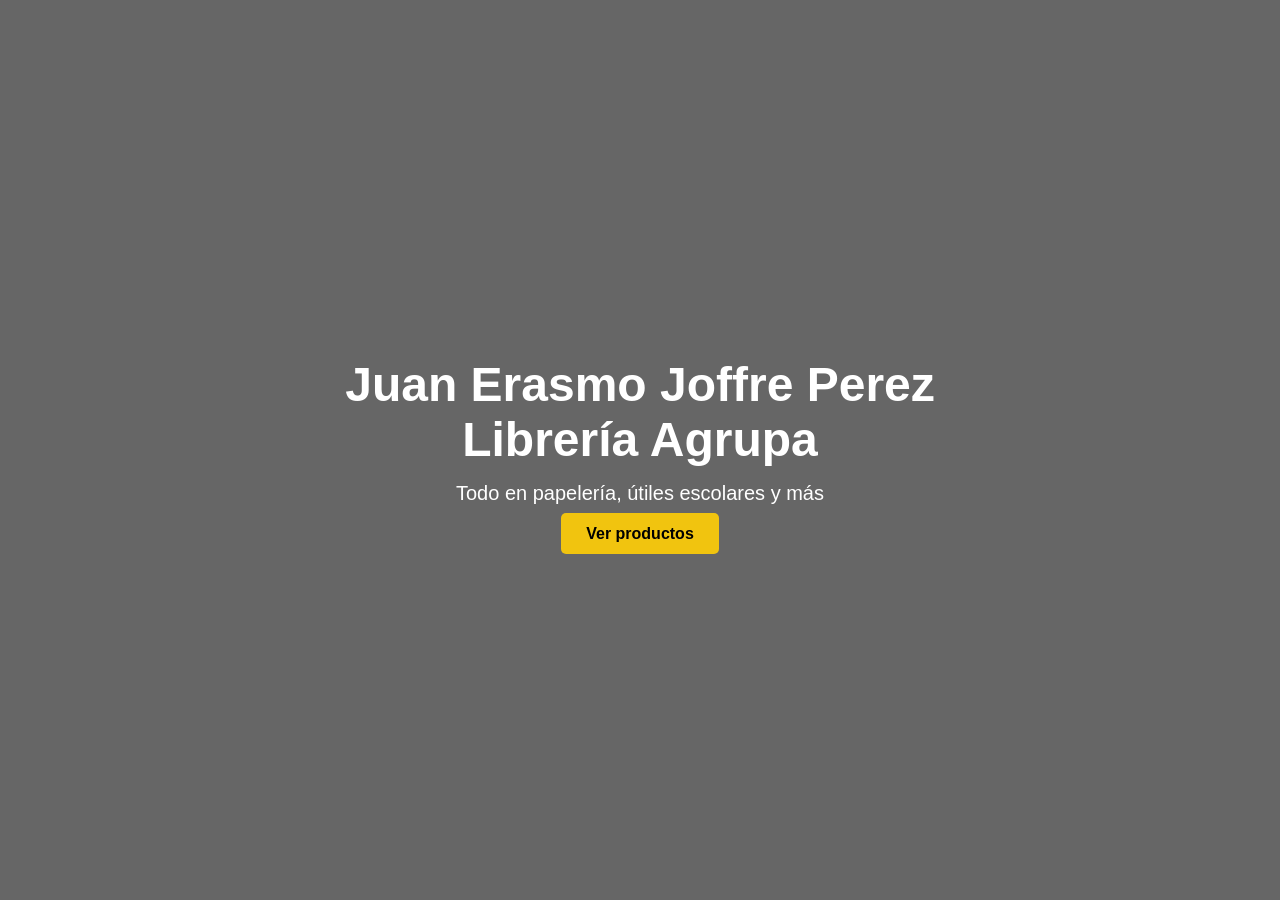
==== index.html @ 0374d190 "Configurando" ====
<!DOCTYPE html>
<html lang="es">
<head>
    <meta charset="UTF-8">
    <link rel="stylesheet" href="estilo.css">
    <title>Juan Erasmo Joffre Perez Librería Agrupa</title>
       
</head>
<body>

    <div class="contenidotodo">
        <div class="contenido">
            <h1>Juan Erasmo Joffre Perez Librería Agrupa</h1>
            <p>Todo en papelería, útiles escolares y más</p>
            <a href="#" class="btn">Ver productos</a>
        </div>
    </div>

</body>

</html>
---- estilo.css ----
* {
            margin: 0;
            padding: 0;
            box-sizing: border-box;
        }

        body {
            font-family: Arial, sans-serif;
            height: 100vh;
            color: white;

            background: url('https://images.unsplash.com/photo-1631173716529-fd1696a807b0?q=80&w=1112&auto=format&fit=crop&ixlib=rb-4.1.0&ixid=M3wxMjA3fDB8MHxwaG90by1wYWdlfHx8fGVufDB8fHx8fA%3D%3D') no-repeat center center/cover;
        }

        .contenidotodo {
            background-color: rgba(0, 0, 0, 0.6);
            height: 100%;
            display: flex;
            justify-content: center;
            align-items: center;
            text-align: center;
        }

        .contenido {
            max-width: 600px;
        }

        h1 {
            font-size: 48px;
            margin-bottom: 15px;
        }

        p {
            font-size: 20px;
            margin-bottom: 20px;
        }

        .btn {
            padding: 12px 25px;
            background-color: #f1c40f;
            color: black;
            text-decoration: none;
            border-radius: 5px;
            font-weight: bold;
        }

        .btn:hover {
            background-color: #d4ac0d;
        }
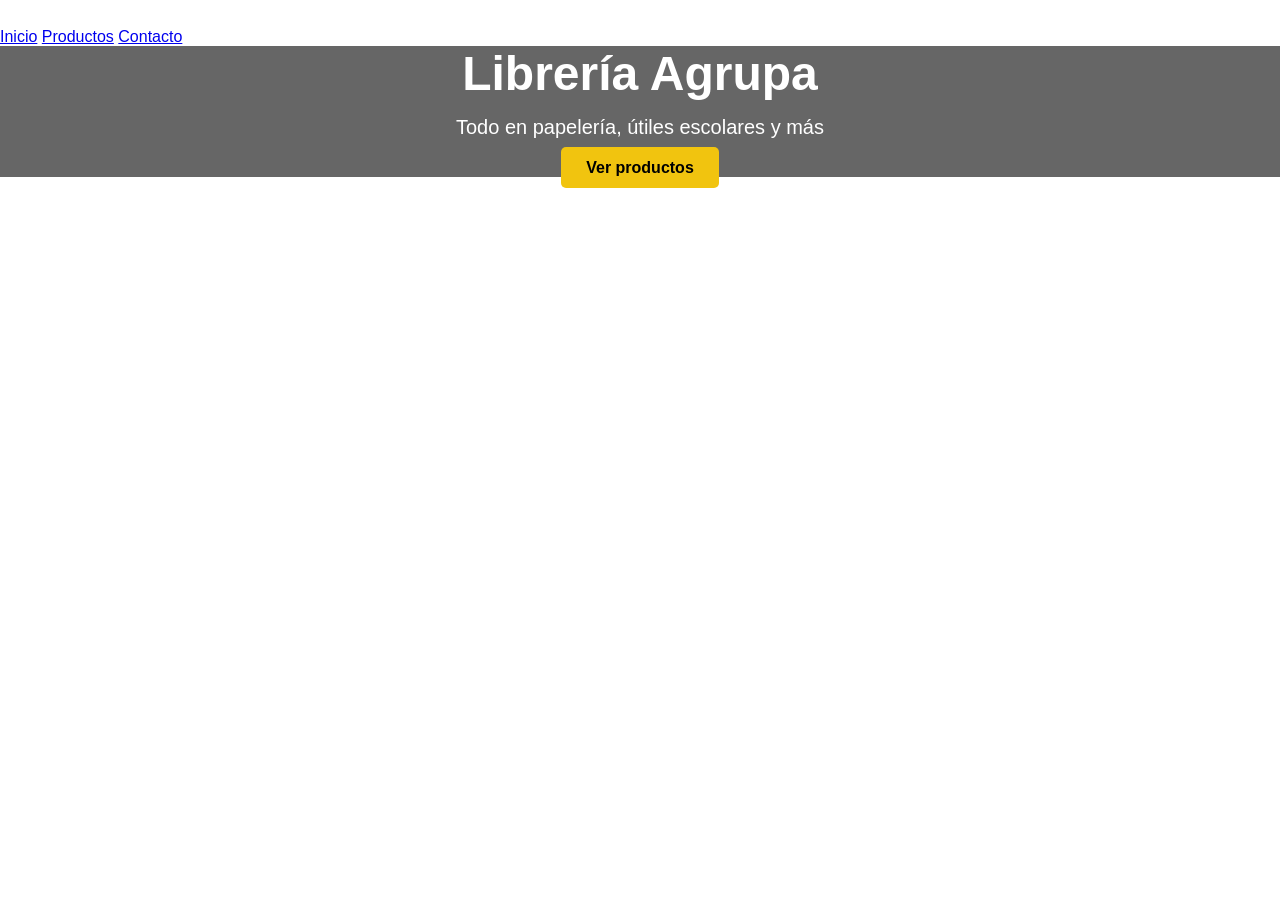
==== commit 4b5d61c0: "maquetado tarea" ====
--- a/index.html
+++ b/index.html
@@ -3,19 +3,46 @@
 <head>
     <meta charset="UTF-8">
     <link rel="stylesheet" href="estilo.css">
-    <title>Juan Erasmo Joffre Perez Librería Agrupa</title>
-       
+    <title>Juan Joffre - Librería Agrupa</title>
 </head>
 <body>
 
-    <div class="contenidotodo">
-        <div class="contenido">
-            <h1>Juan Erasmo Joffre Perez Librería Agrupa</h1>
-            <p>Todo en papelería, útiles escolares y más</p>
-            <a href="#" class="btn">Ver productos</a>
-        </div>
-    </div>
+    <header>
+        <h2>Librería Agrupa</h2>
+        <nav>
+            <a href="#">Inicio</a>
+            <a href="#">Productos</a>
+            <a href="#">Contacto</a>
+        </nav>
+    </header>
+
+  
+    <main>  
+        <section>
+            <div class="contenidotodo">
+                <div class="contenido">
+                    <h1>Librería Agrupa</h1>
+                    <p>Todo en papelería, útiles escolares y más</p>
+                    <a href="#" class="btn">Ver productos</a>
+                </div>
+            </div>
+        </section>
+
+        <section>
+            <h2>Nuestros productos</h2>
+            <p>Ofrecemos cuadernos, lapiceros, libros, material de oficina y más.</p>
+        </section>
+
+        <section>
+            <h2>Ubicación</h2>
+            <p>Estamos en Potosí, Bolivia.</p>
+        </section>
+    </main>
+
+
+    <footer>
+        <p>&copy; 2026 Librería Agrupa - Todos los derechos reservados</p>
+    </footer>
 
 </body>
-
 </html>
--- a/estilo.css
+++ b/estilo.css
@@ -10,7 +10,7 @@
             height: 100vh;
             color: white;
 
-            background: url('https://images.unsplash.com/photo-1631173716529-fd1696a807b0?q=80&w=1112&auto=format&fit=crop&ixlib=rb-4.1.0&ixid=M3wxMjA3fDB8MHxwaG90by1wYWdlfHx8fGVufDB8fHx8fA%3D%3D') no-repeat center center/cover;
+            background: url('https://images.unsplash.com/photo-1497864149936-d3163f0c0f4b?q=80&w=1169&auto=format&fit=crop&ixlib=rb-4.1.0&ixid=M3wxMjA3fDB8MHxwaG90by1wYWdlfHx8fGVufDB8fHx8fA%3D%3D') no-repeat center center/cover;
         }
 
         .contenidotodo {
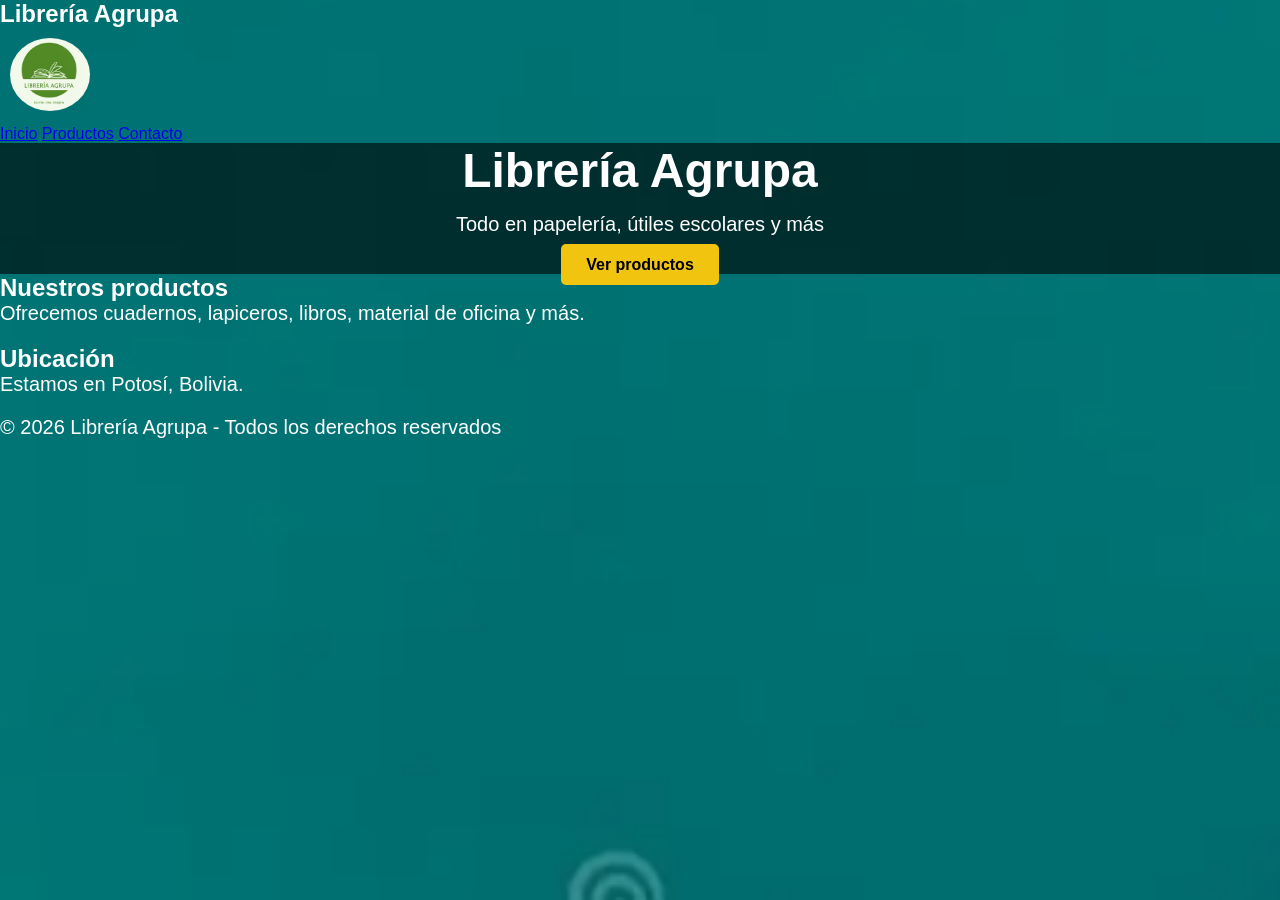
==== commit 3817828b: "commit maquetado" ====
--- a/index.html
+++ b/index.html
@@ -9,6 +9,7 @@
 
     <header>
         <h2>Librería Agrupa</h2>
+        <img src="img/logo1.jpg" alt="Logo de Librería Agrupa" class="logo">
         <nav>
             <a href="#">Inicio</a>
             <a href="#">Productos</a>
--- a/estilo.css
+++ b/estilo.css
@@ -5,12 +5,14 @@
             box-sizing: border-box;
         }
 
+    
         body {
-            font-family: Arial, sans-serif;
-            height: 100vh;
-            color: white;
+          font-family: Arial, sans-serif;
+          height: 100vh;
+          color: white;
 
-            background: url('https://images.unsplash.com/photo-1497864149936-d3163f0c0f4b?q=80&w=1169&auto=format&fit=crop&ixlib=rb-4.1.0&ixid=M3wxMjA3fDB8MHxwaG90by1wYWdlfHx8fGVufDB8fHx8fA%3D%3D') no-repeat center center/cover;
+          background: url('img/fondo1.png') no-repeat center center;
+          background-size: cover;
         }
 
         .contenidotodo {
@@ -49,3 +51,10 @@
             background-color: #d4ac0d;
         }
 
+        .logo {
+            width: 80px;        
+            height: auto;       
+            border-radius: 50%; 
+            margin: 10px;      
+              }
+
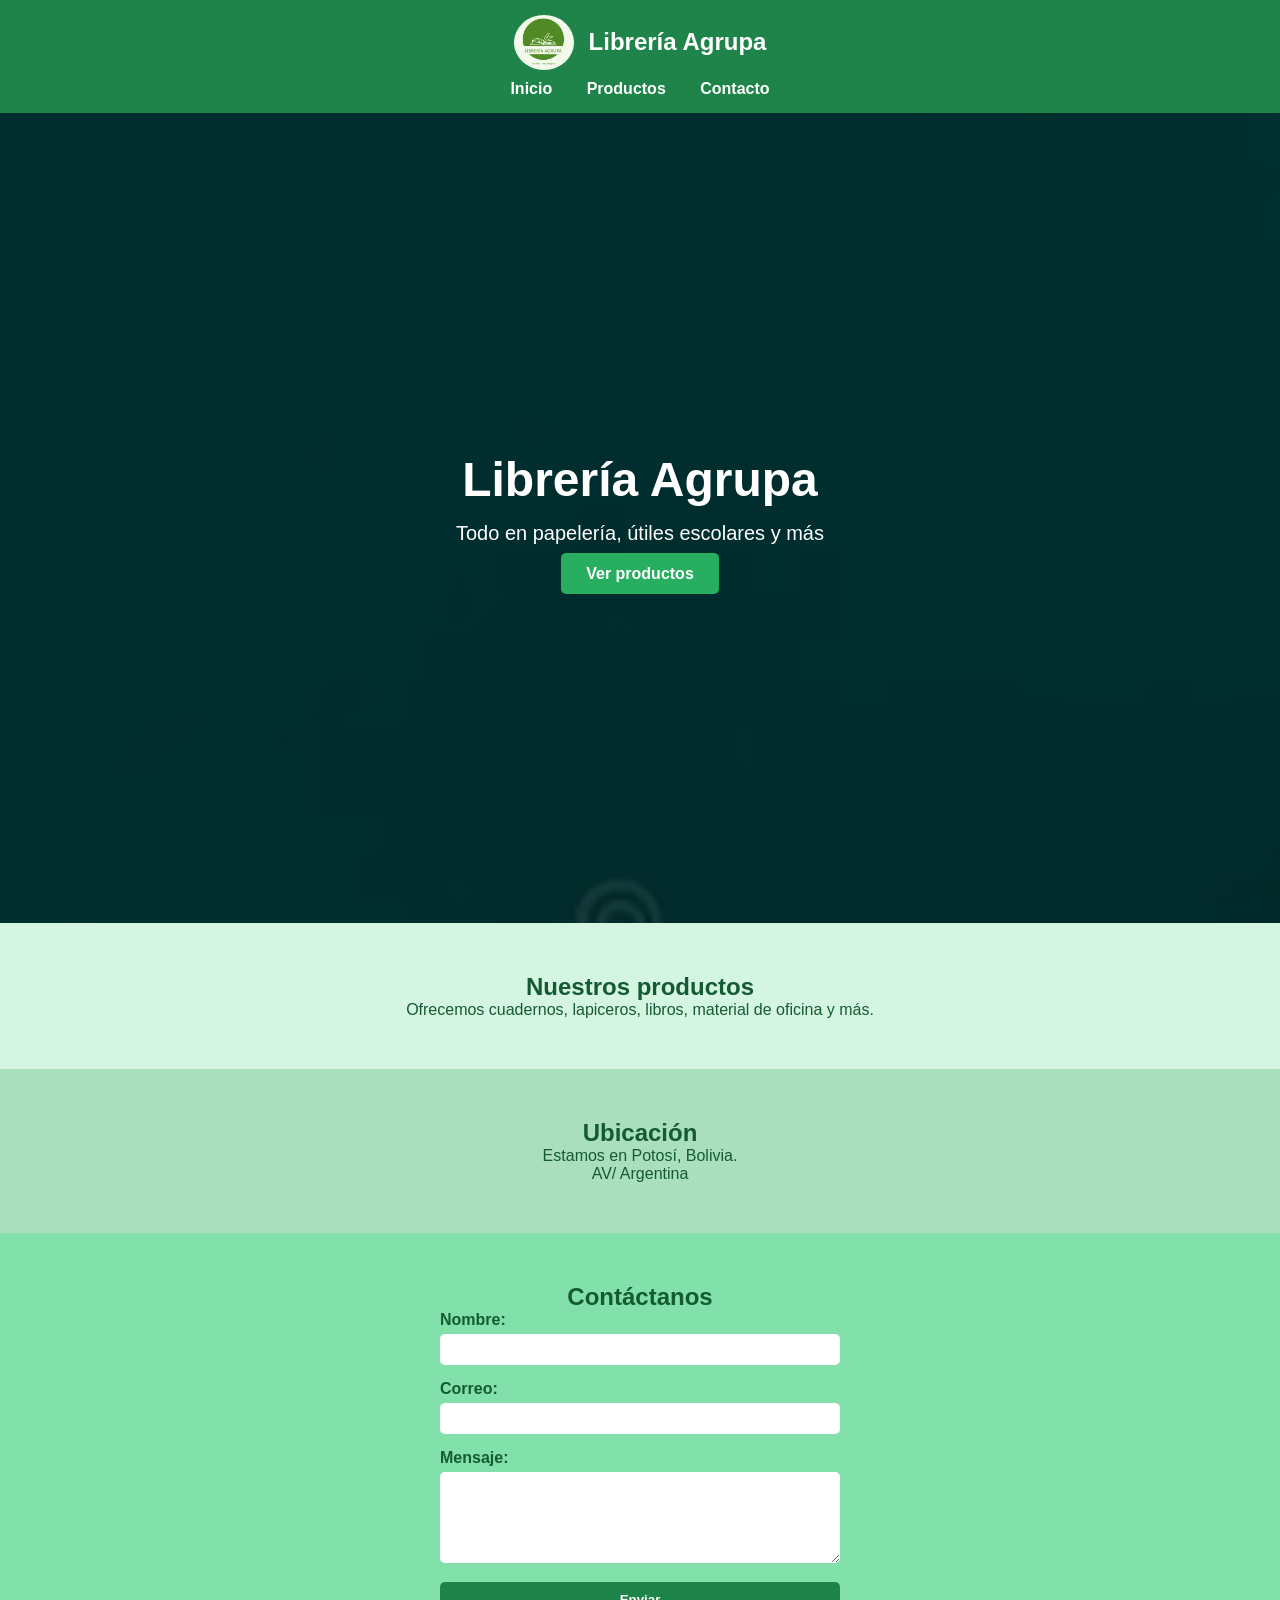
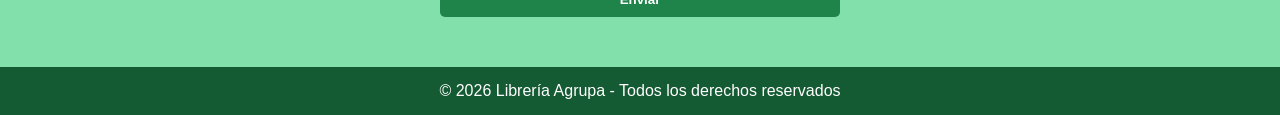
==== commit a2f440fe: "Css avance" ====
--- a/index.html
+++ b/index.html
@@ -7,43 +7,70 @@
 </head>
 <body>
 
-    <header>
+<header>
+    <div class="header-contenido">
+        <img src="img/logo1.jpg" alt="Logo" class="logo">
         <h2>Librería Agrupa</h2>
-        <img src="img/logo1.jpg" alt="Logo de Librería Agrupa" class="logo">
-        <nav>
-            <a href="#">Inicio</a>
-            <a href="#">Productos</a>
-            <a href="#">Contacto</a>
-        </nav>
-    </header>
+    </div>
 
-  
-    <main>  
-        <section>
-            <div class="contenidotodo">
-                <div class="contenido">
-                    <h1>Librería Agrupa</h1>
-                    <p>Todo en papelería, útiles escolares y más</p>
-                    <a href="#" class="btn">Ver productos</a>
-                </div>
+    <nav>
+        <a href="#">Inicio</a>
+        <a href="#">Productos</a>
+        <a href="#contacto">Contacto</a>
+    </nav>
+</header>
+
+<main>
+   
+    <section class="hero">
+        <div class="contenidotodo">
+            <div class="contenido">
+                <h1>Librería Agrupa</h1>
+                <p>Todo en papelería, útiles escolares y más</p>
+                <a href="#" class="btn">Ver productos</a>
             </div>
-        </section>
+        </div>
+    </section>
 
-        <section>
-            <h2>Nuestros productos</h2>
-            <p>Ofrecemos cuadernos, lapiceros, libros, material de oficina y más.</p>
-        </section>
+    <section class="seccion productos">
+        <h2>Nuestros productos</h2>
+        <p>Ofrecemos cuadernos, lapiceros, libros, material de oficina y más.</p>
+    </section>
+ 
+    <section class="seccion ubicacion">
+        <h2>Ubicación</h2>
+        <p>Estamos en Potosí, Bolivia.</p>
+        <p>AV/ Argentina</p>
+    </section>
 
-        <section>
-            <h2>Ubicación</h2>
-            <p>Estamos en Potosí, Bolivia.</p>
-        </section>
-    </main>
+    <section class="seccion contacto" id="contacto">
+        <h2>Contáctanos</h2>
 
+        <form>
+            <div class="campo">
+                <label>Nombre:</label>
+                <input type="text" required>
+            </div>
 
-    <footer>
-        <p>&copy; 2026 Librería Agrupa - Todos los derechos reservados</p>
-    </footer>
+            <div class="campo">
+                <label>Correo:</label>
+                <input type="email" required>
+            </div>
+
+            <div class="campo">
+                <label>Mensaje:</label>
+                <textarea rows="5" required></textarea>
+            </div>
+
+            <button type="submit">Enviar</button>
+        </form>
+    </section>
+
+</main>
+
+<footer>
+    <p>&copy; 2026 Librería Agrupa - Todos los derechos reservados</p>
+</footer>
 
 </body>
 </html>
--- a/estilo.css
+++ b/estilo.css
@@ -1,60 +1,152 @@
+* {
+    margin: 0;
+    padding: 0;
+    box-sizing: border-box;
+}
 
- * {
-            margin: 0;
-            padding: 0;
-            box-sizing: border-box;
-        }
 
-    
-        body {
-          font-family: Arial, sans-serif;
-          height: 100vh;
-          color: white;
+body {
+    font-family: Arial, sans-serif;
+    color: white;
+}
 
-          background: url('img/fondo1.png') no-repeat center center;
-          background-size: cover;
-        }
+header {
+    background-color: #1e8449;
+    text-align: center;
+    padding: 15px;
+}
 
-        .contenidotodo {
-            background-color: rgba(0, 0, 0, 0.6);
-            height: 100%;
-            display: flex;
-            justify-content: center;
-            align-items: center;
-            text-align: center;
-        }
+.header-contenido {
+    display: flex;
+    justify-content: center;
+    align-items: center;
+    gap: 15px;
+}
 
-        .contenido {
-            max-width: 600px;
-        }
+.logo {
+    width: 60px;
+    border-radius: 50%;
+}
 
-        h1 {
-            font-size: 48px;
-            margin-bottom: 15px;
-        }
 
-        p {
-            font-size: 20px;
-            margin-bottom: 20px;
-        }
+nav {
+    margin-top: 10px;
+}
 
-        .btn {
-            padding: 12px 25px;
-            background-color: #f1c40f;
-            color: black;
-            text-decoration: none;
-            border-radius: 5px;
-            font-weight: bold;
-        }
+nav a {
+    color: white;
+    margin: 0 15px;
+    text-decoration: none;
+    font-weight: bold;
+}
 
-        .btn:hover {
-            background-color: #d4ac0d;
-        }
+nav a:hover {
+    text-decoration: underline;
+}
 
-        .logo {
-            width: 80px;        
-            height: auto;       
-            border-radius: 50%; 
-            margin: 10px;      
-              }
 
+.hero {
+    background: url('img/fondo1.png') no-repeat center center;
+    background-size: cover;
+    height: 90vh;
+}
+
+.contenidotodo {
+    background-color: rgba(0, 0, 0, 0.6);
+    height: 100%;
+    display: flex;
+    justify-content: center;
+    align-items: center;
+    text-align: center;
+}
+
+.contenido h1 {
+    font-size: 48px;
+    margin-bottom: 15px;
+}
+
+.contenido p {
+    font-size: 20px;
+    margin-bottom: 20px;
+}
+
+/* BOTON */
+.btn {
+    padding: 12px 25px;
+    background-color: #27ae60;
+    color: white;
+    text-decoration: none;
+    border-radius: 5px;
+    font-weight: bold;
+}
+
+.btn:hover {
+    background-color: #1e8449;
+}
+
+/* SECCIONES */
+.seccion {
+    padding: 50px 20px;
+    text-align: center;
+}
+
+.productos {
+    background-color: #d5f5e3;
+    color: #145a32;
+}
+
+.ubicacion {
+    background-color: #a9dfbf;
+    color: #145a32;
+}
+
+
+.contacto {
+    background-color: #82e0aa;
+    color: #145a32;
+}
+
+form {
+    max-width: 400px;
+    margin: auto;
+    text-align: left;
+}
+
+.campo {
+    margin-bottom: 15px;
+}
+
+label {
+    display: block;
+    margin-bottom: 5px;
+    font-weight: bold;
+}
+
+input, textarea {
+    width: 100%;
+    padding: 8px;
+    border: none;
+    border-radius: 5px;
+}
+
+button {
+    width: 100%;
+    padding: 10px;
+    background-color: #1e8449;
+    color: white;
+    border: none;
+    border-radius: 5px;
+    font-weight: bold;
+    cursor: pointer;
+}
+
+button:hover {
+    background-color: #145a32;
+}
+
+/* FOOTER */
+footer {
+    background-color: #145a32;
+    text-align: center;
+    padding: 15px;
+}
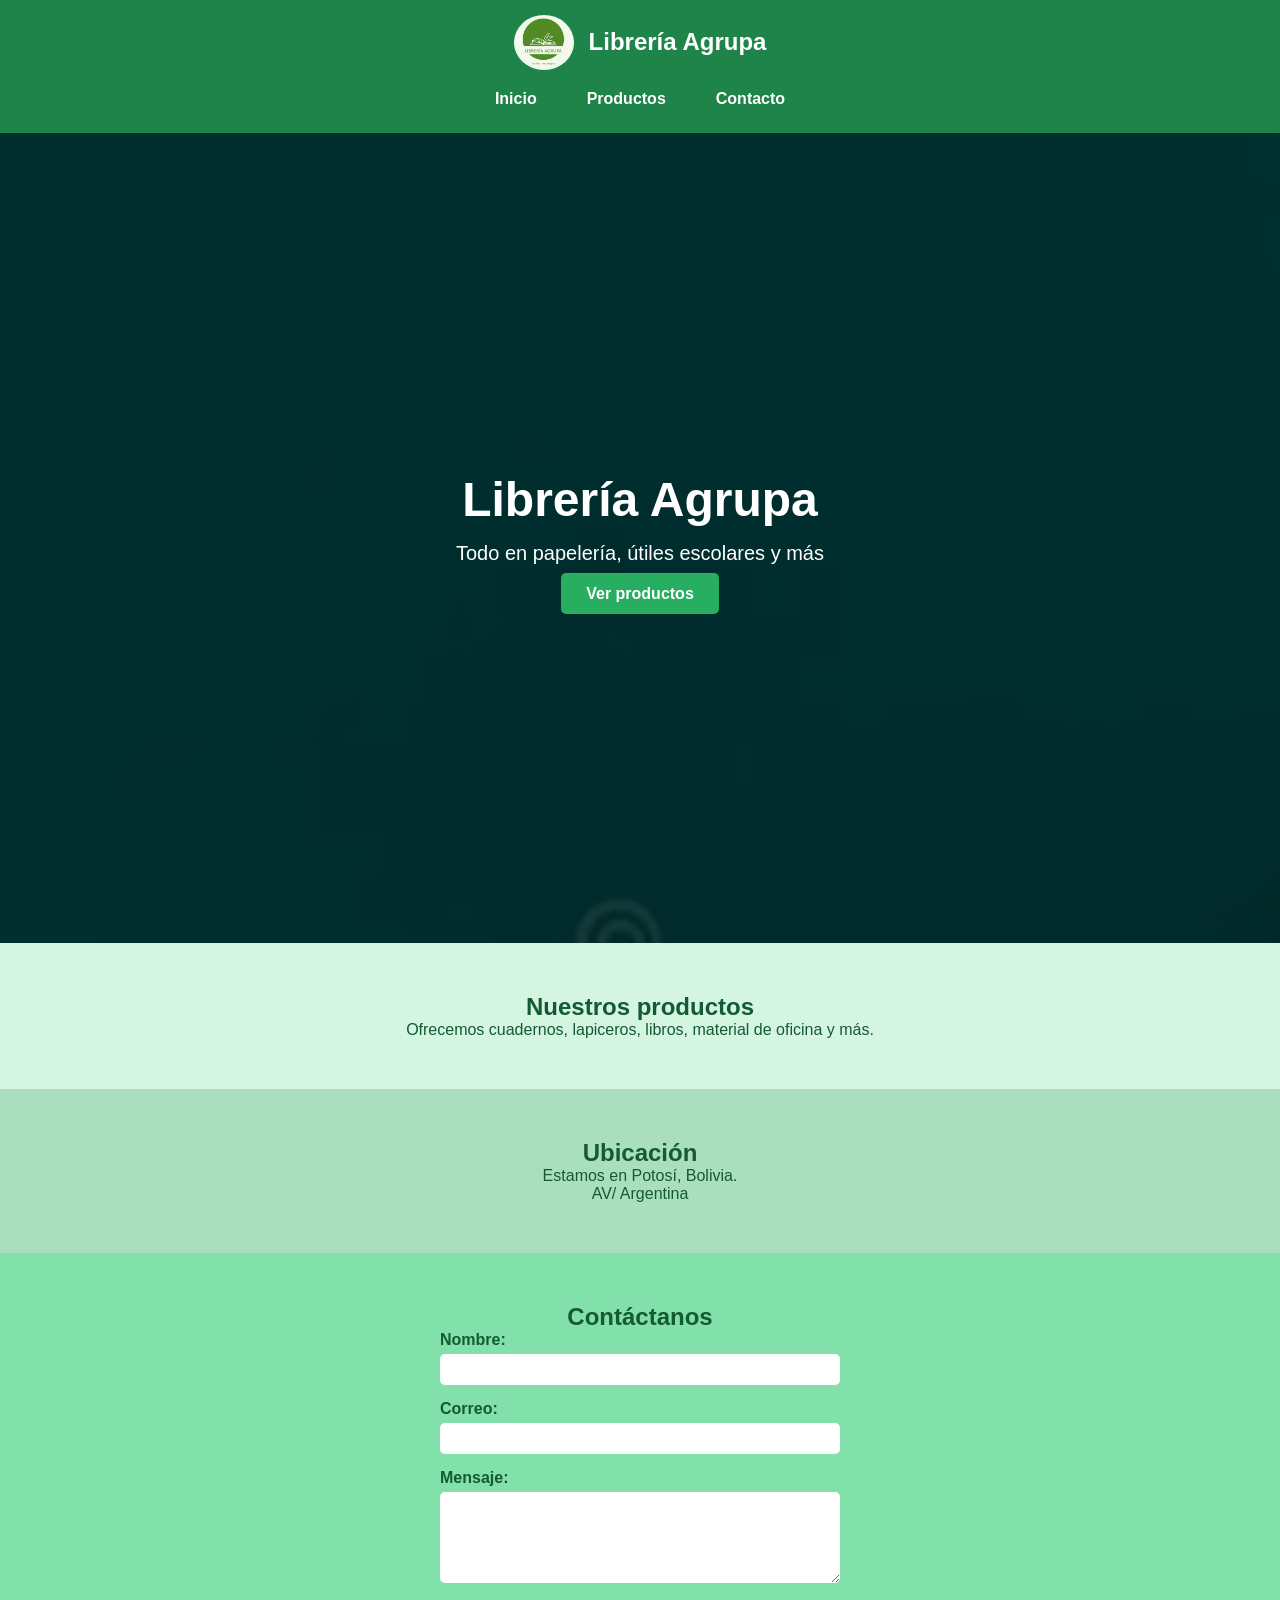
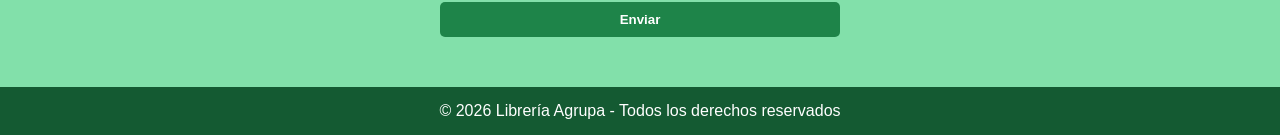
==== commit b4af2b98: "Responsive" ====
--- a/index.html
+++ b/index.html
@@ -4,6 +4,7 @@
     <meta charset="UTF-8">
     <link rel="stylesheet" href="estilo.css">
     <title>Juan Joffre - Librería Agrupa</title>
+    <meta name="viewport" content="width=device-width, initial-scale=1.0">   
 </head>
 <body>
 
--- a/estilo.css
+++ b/estilo.css
@@ -28,20 +28,31 @@
     border-radius: 50%;
 }
 
+/* Todo lo referen del nav del menu pantallas normales*/
 
 nav {
     margin-top: 10px;
+    display: flex;
+    justify-content: center;
+    gap: 20px;
+    flex-wrap: wrap;
+    flex-direction: row; 
 }
 
 nav a {
     color: white;
-    margin: 0 15px;
     text-decoration: none;
     font-weight: bold;
+    padding: 10px 15px;
+    transition: all 0.3s ease;
 }
 
-nav a:hover {
-    text-decoration: underline;
+/* Para celulares  */
+@media (max-width: 600px) {
+    nav {
+        flex-direction: column; 
+        align-items: center;
+    }
 }
 
 
@@ -70,7 +81,7 @@
     margin-bottom: 20px;
 }
 
-/* BOTON */
+/* Botones es el estilo */
 .btn {
     padding: 12px 25px;
     background-color: #27ae60;
@@ -84,7 +95,7 @@
     background-color: #1e8449;
 }
 
-/* SECCIONES */
+/* Eata parte es la des ecciones dentro del main */
 .seccion {
     padding: 50px 20px;
     text-align: center;
@@ -144,7 +155,7 @@
     background-color: #145a32;
 }
 
-/* FOOTER */
+/* Ea como el pie de pagina*/
 footer {
     background-color: #145a32;
     text-align: center;
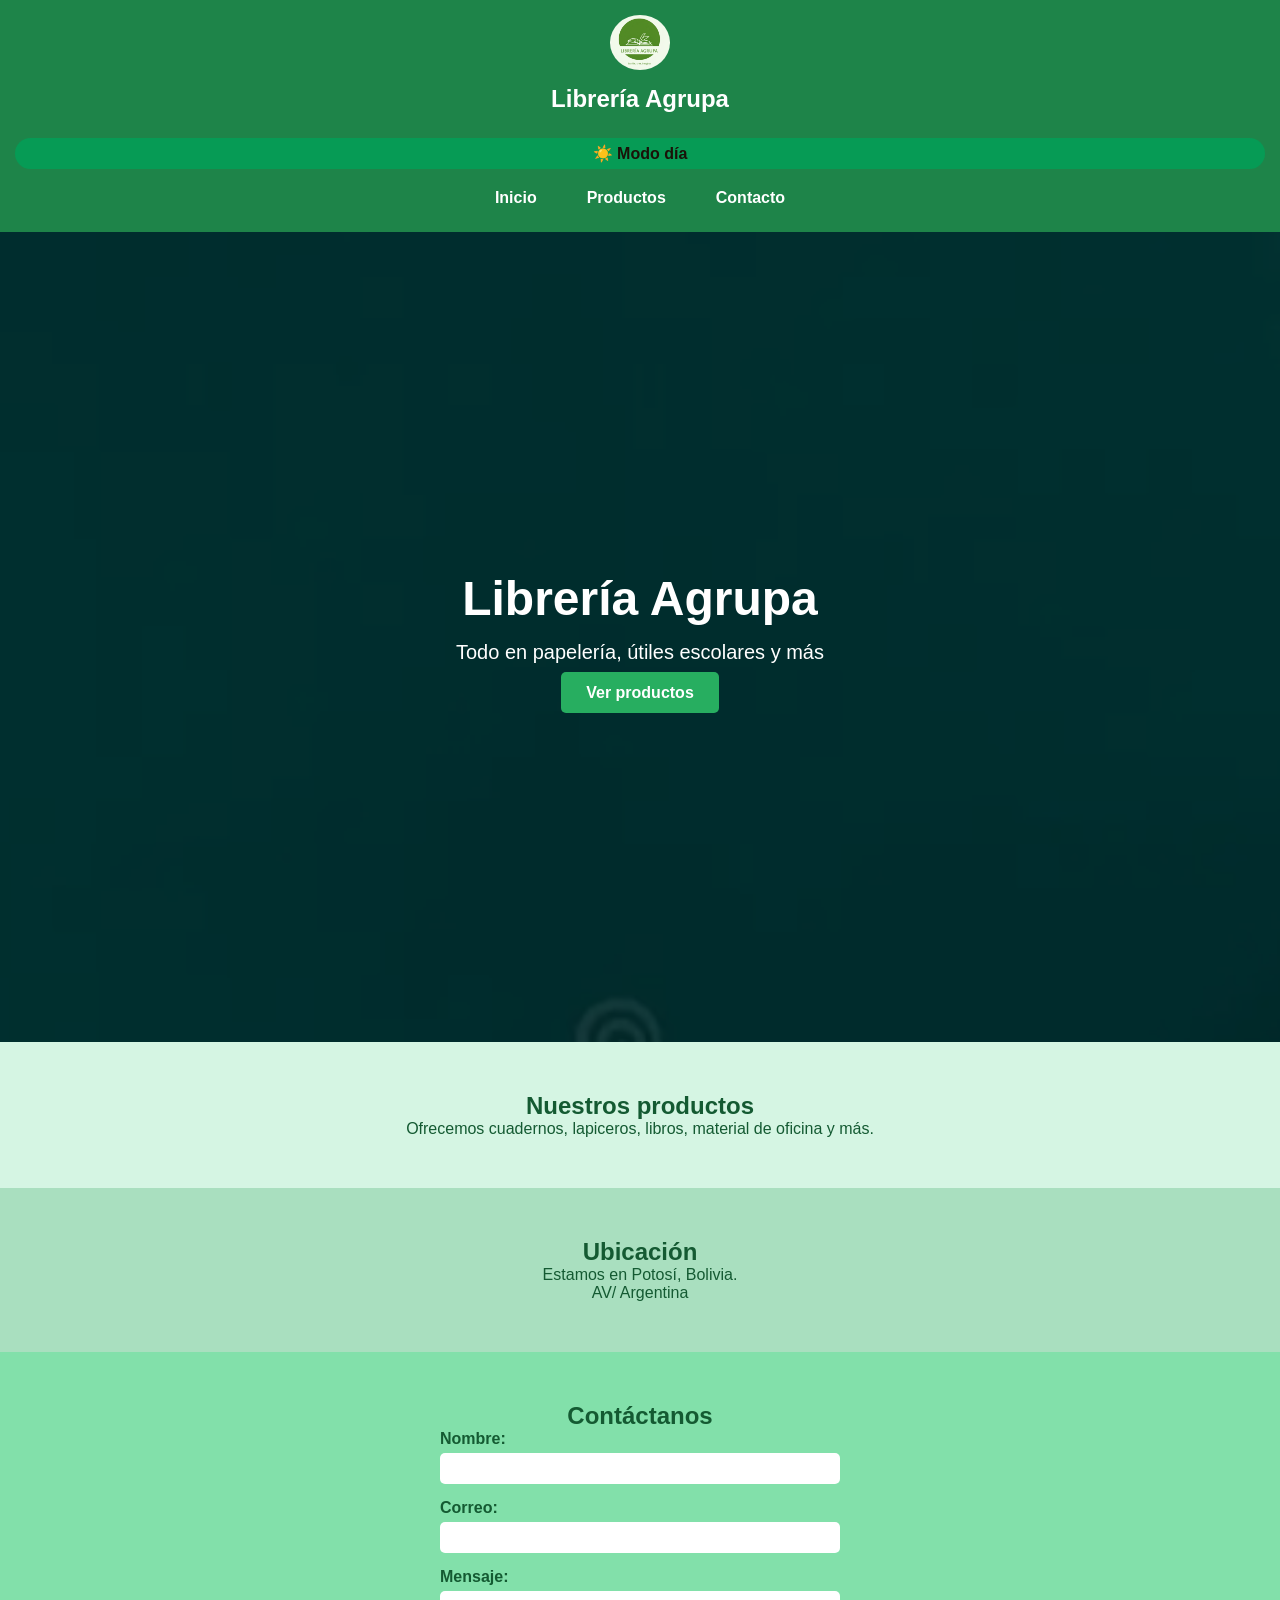
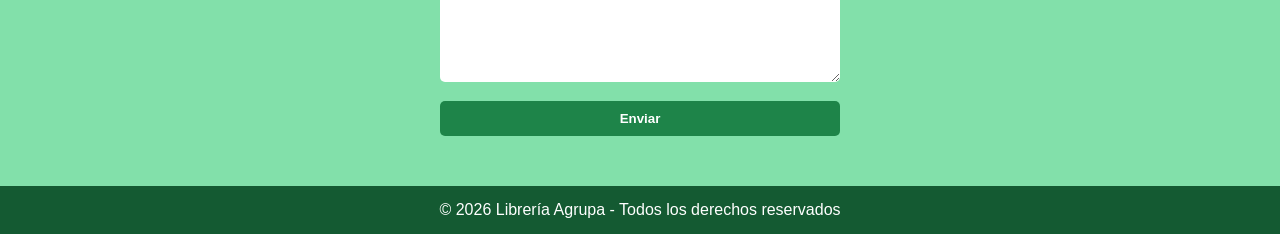
==== commit 42349875: "modo claro-oscuro" ====
--- a/index.html
+++ b/index.html
@@ -12,6 +12,8 @@
     <div class="header-contenido">
         <img src="img/logo1.jpg" alt="Logo" class="logo">
         <h2>Librería Agrupa</h2>
+        <!-- Misión 1: este botón enciende y apaga el día. -->
+        <button type="button" id="btn-tema" class="boton-modo">☀️ Modo día</button>
     </div>
 
     <nav>
@@ -72,6 +74,9 @@
 <footer>
     <p>&copy; 2026 Librería Agrupa - Todos los derechos reservados</p>
 </footer>
-
+  <!-- El script va al FINAL, justo antes de cerrar el body:
+       así el navegador ya leyó todo el HTML y querySelector
+       sí encuentra los botones. Si lo pones arriba, no los halla. -->
+  <script src="script.js"></script>
 </body>
 </html>
--- a/estilo.css
+++ b/estilo.css
@@ -18,7 +18,7 @@
 
 .header-contenido {
     display: flex;
-    justify-content: center;
+    flex-direction: column;
     align-items: center;
     gap: 15px;
 }
@@ -27,6 +27,20 @@
     width: 60px;
     border-radius: 50%;
 }
+
+/* 3b. Botón de modo día/noche (misión 1) */
+.boton-modo {
+  margin-top: 10px;
+  background-color: #069b55;
+  color: #1a1208;
+  border: none;
+  border-radius: 20px;
+  padding: 6px 12px;
+  font: inherit;
+  font-weight: bold;
+}
+
+
 
 /* Todo lo referen del nav del menu pantallas normales*/
 
@@ -47,6 +61,228 @@
     transition: all 0.3s ease;
 }
 
+
+
+.hero {
+    background: url('img/fondo1.png') no-repeat center center;
+    background-size: cover;
+    height: 90vh;
+}
+
+.contenidotodo {
+    background-color: rgba(0, 0, 0, 0.6);
+    height: 100%;
+    display: flex;
+    justify-content: center;
+    align-items: center;
+    text-align: center;
+}
+
+.contenido h1 {
+    font-size: 48px;
+    margin-bottom: 15px;
+}
+
+.contenido p {
+    font-size: 20px;
+    margin-bottom: 20px;
+}
+
+/* Botones es el estilo */
+.btn {
+    padding: 12px 25px;
+    background-color: #27ae60;
+    color: white;
+    text-decoration: none;
+    border-radius: 5px;
+    font-weight: bold;
+}
+
+.btn:hover {
+    background-color: #1e8449;
+}
+
+/* Eata parte es la des ecciones dentro del main */
+.seccion {
+    padding: 50px 20px;
+    text-align: center;
+}
+
+.productos {
+    background-color: #d5f5e3;
+    color: #145a32;
+}
+
+.ubicacion {
+    background-color: #a9dfbf;
+    color: #145a32;
+}
+
+
+.contacto {
+    background-color: #82e0aa;
+    color: #145a32;
+}
+
+form {
+    max-width: 400px;
+    margin: auto;
+    text-align: left;
+}
+
+.campo {
+    margin-bottom: 15px;
+}
+
+label {
+    display: block;
+    margin-bottom: 5px;
+    font-weight: bold;
+}
+
+input, textarea {
+    width: 100%;
+    padding: 8px;
+    border: none;
+    border-radius: 5px;
+}
+
+button {
+    width: 100%;
+    padding: 10px;
+    background-color: #1e8449;
+    color: white;
+    border: none;
+    border-radius: 5px;
+    font-weight: bold;
+    cursor: pointer;
+}
+
+button:hover {
+    background-color: #145a32;
+}
+
+/* Ea como el pie de pagina*/
+footer {
+    background-color: #145a32;
+    text-align: center;
+    padding: 15px;
+}
+
+
+
+
+/*  MODO CLARO todo colococar y modificar para claro*/
+body.claro {
+background-color: #f4f7f2;
+color: #1b2a1e;
+transition: all 0.3s ease;
+}
+
+
+body.claro header {
+background-color: #1b5e20;
+color: #ffffff;
+}
+
+body.claro header h2 {
+color: #e8f5e9;
+}
+
+
+body.claro nav {
+background-color: #2e7d32;
+}
+
+body.claro nav a {
+color: #ffffff;
+transition: 0.3s;
+}
+
+body.claro nav a:hover {
+color: #c8e6c9;
+}
+
+
+body.claro .hero {
+background-color: #ffffff;
+border: 1px solid #cfe0d1;
+}
+
+body.claro .hero h1 {
+color: #1b5e20;
+}
+
+body.claro .hero p {
+color: #33513a;
+}
+
+
+body.claro .btn {
+background-color: #2e7d32;
+color: #ffffff;
+border: none;
+transition: 0.3s;
+}
+
+body.claro .btn:hover {
+background-color: #1b5e20;
+}
+
+
+body.claro .seccion {
+background-color: #ffffff;
+border: 1px solid #dfe8e1;
+}
+
+body.claro .seccion h2 {
+color: #1b5e20;
+}
+
+
+body.claro form label {
+color: #33513a;
+}
+
+body.claro form input,
+body.claro form textarea {
+background-color: #ffffff;
+border: 1px solid #cfe0d1;
+color: #1b2a1e;
+padding: 8px;
+border-radius: 5px;
+}
+
+body.claro form input:focus,
+body.claro form textarea:focus {
+outline: none;
+border-color: #2e7d32;
+}
+
+
+body.claro form button {
+background-color: #2e7d32;
+color: white;
+border: none;
+padding: 8px 15px;
+border-radius: 5px;
+transition: 0.3s;
+}
+
+body.claro form button:hover {
+background-color: #1b5e20;
+}
+
+
+body.claro footer {
+background-color: #1b5e20;
+color: #e3f0e4;
+}
+
+
+
+
+
 /* Para celulares  */
 @media (max-width: 600px) {
     nav {
@@ -54,110 +290,3 @@
         align-items: center;
     }
 }
-
-
-.hero {
-    background: url('img/fondo1.png') no-repeat center center;
-    background-size: cover;
-    height: 90vh;
-}
-
-.contenidotodo {
-    background-color: rgba(0, 0, 0, 0.6);
-    height: 100%;
-    display: flex;
-    justify-content: center;
-    align-items: center;
-    text-align: center;
-}
-
-.contenido h1 {
-    font-size: 48px;
-    margin-bottom: 15px;
-}
-
-.contenido p {
-    font-size: 20px;
-    margin-bottom: 20px;
-}
-
-/* Botones es el estilo */
-.btn {
-    padding: 12px 25px;
-    background-color: #27ae60;
-    color: white;
-    text-decoration: none;
-    border-radius: 5px;
-    font-weight: bold;
-}
-
-.btn:hover {
-    background-color: #1e8449;
-}
-
-/* Eata parte es la des ecciones dentro del main */
-.seccion {
-    padding: 50px 20px;
-    text-align: center;
-}
-
-.productos {
-    background-color: #d5f5e3;
-    color: #145a32;
-}
-
-.ubicacion {
-    background-color: #a9dfbf;
-    color: #145a32;
-}
-
-
-.contacto {
-    background-color: #82e0aa;
-    color: #145a32;
-}
-
-form {
-    max-width: 400px;
-    margin: auto;
-    text-align: left;
-}
-
-.campo {
-    margin-bottom: 15px;
-}
-
-label {
-    display: block;
-    margin-bottom: 5px;
-    font-weight: bold;
-}
-
-input, textarea {
-    width: 100%;
-    padding: 8px;
-    border: none;
-    border-radius: 5px;
-}
-
-button {
-    width: 100%;
-    padding: 10px;
-    background-color: #1e8449;
-    color: white;
-    border: none;
-    border-radius: 5px;
-    font-weight: bold;
-    cursor: pointer;
-}
-
-button:hover {
-    background-color: #145a32;
-}
-
-/* Ea como el pie de pagina*/
-footer {
-    background-color: #145a32;
-    text-align: center;
-    padding: 15px;
-}
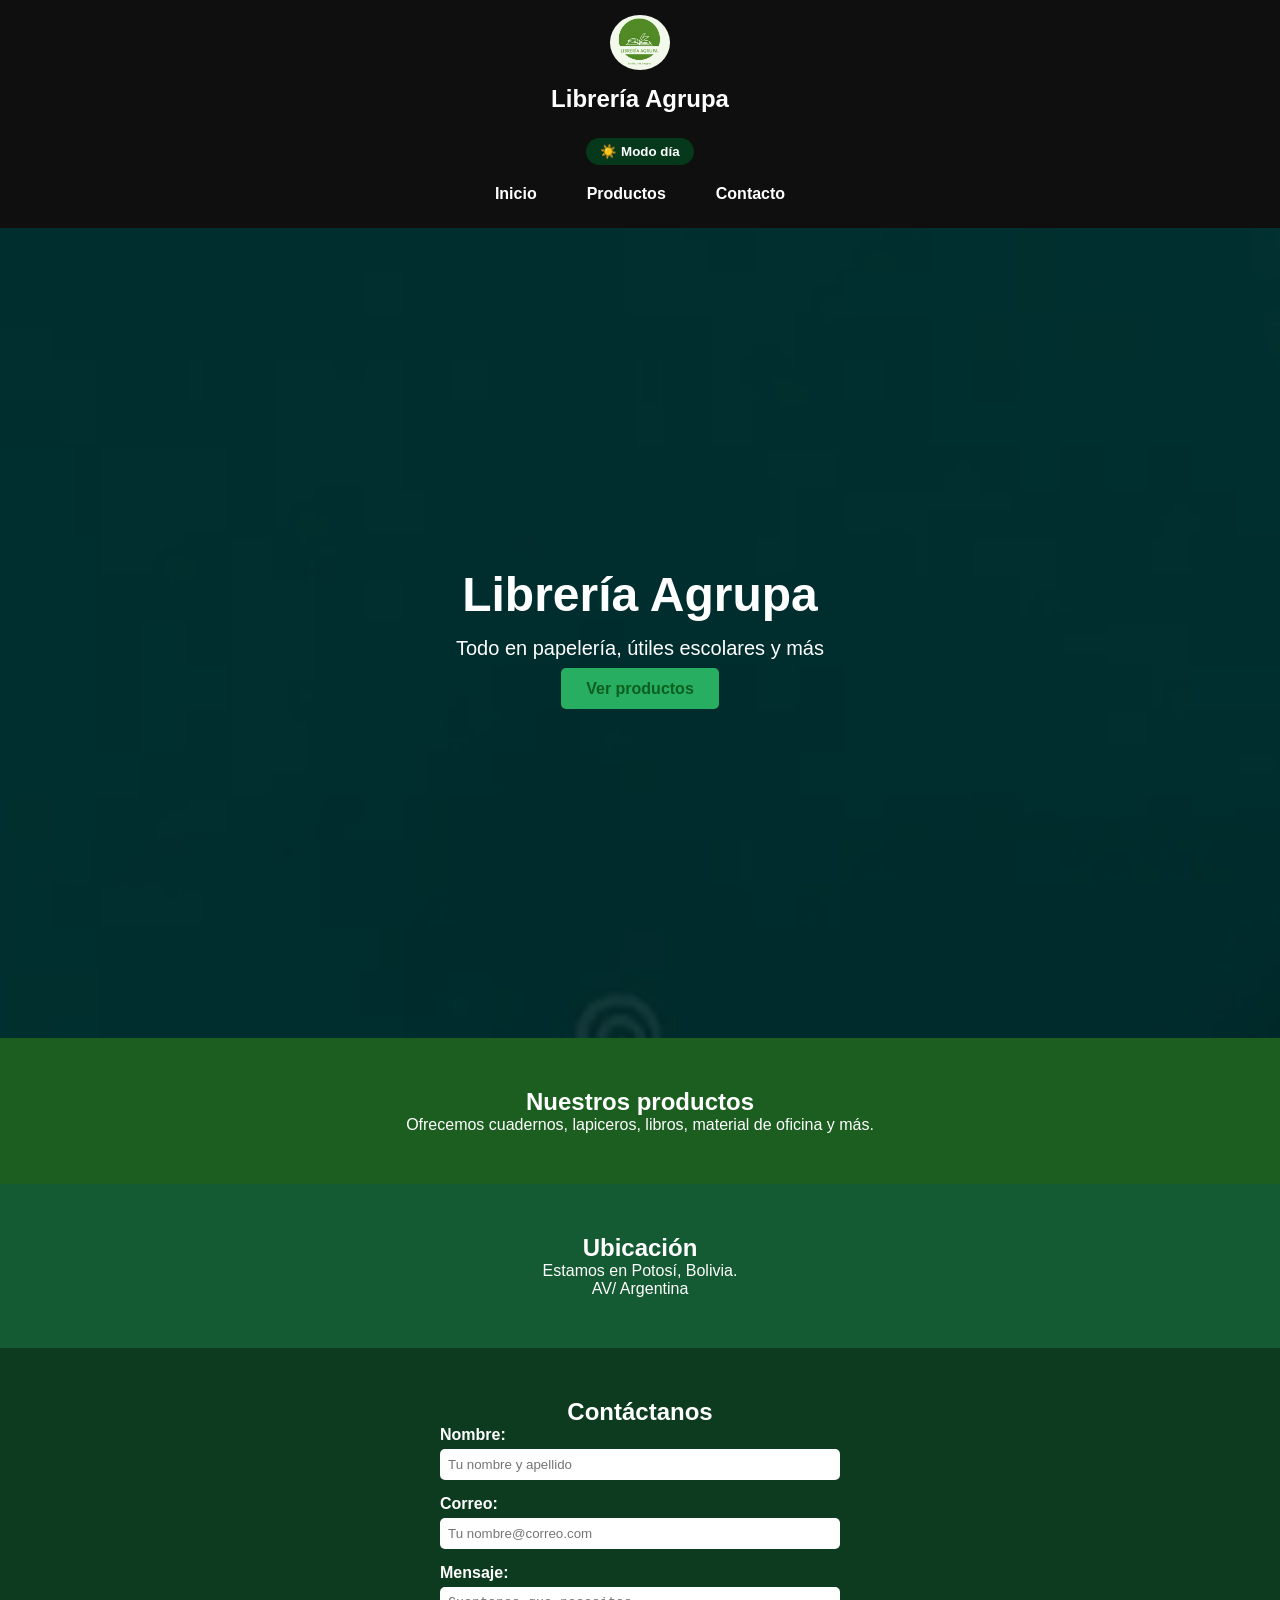
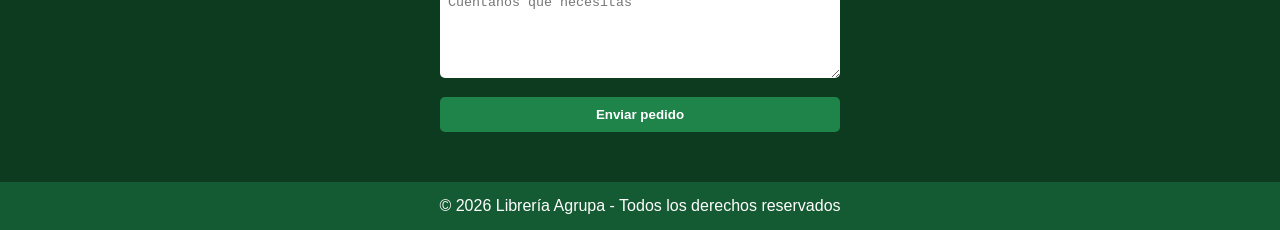
==== commit d572169f: "Js aplicadook" ====
--- a/index.html
+++ b/index.html
@@ -49,23 +49,24 @@
     <section class="seccion contacto" id="contacto">
         <h2>Contáctanos</h2>
 
-        <form>
+        <form id="form-pedido" novalidate>
             <div class="campo">
-                <label>Nombre:</label>
-                <input type="text" required>
+                <label for="nombre">Nombre:</label>
+                <input type="text" id="nombre" name="nombre" placeholder="Tu nombre y apellido" required>
             </div>
 
             <div class="campo">
-                <label>Correo:</label>
-                <input type="email" required>
+                <label for="correo">Correo:</label>
+                <input type="email" id="correo" name="correo" placeholder="Tu nombre@correo.com" required>
             </div>
 
             <div class="campo">
-                <label>Mensaje:</label>
-                <textarea rows="5" required></textarea>
+                <label for="mensaje">Mensaje:</label>
+                <textarea id="mensaje" name="mensaje" rows="5" placeholder="Cuentanos que necesitas"></textarea>
             </div>
 
-            <button type="submit">Enviar</button>
+            <button type="submit">Enviar pedido</button>
+            <p id="error-pedido" class="aviso"></p>
         </form>
     </section>
 
--- a/estilo.css
+++ b/estilo.css
@@ -4,14 +4,15 @@
     box-sizing: border-box;
 }
 
-
 body {
     font-family: Arial, sans-serif;
     color: white;
+    background-color: #121212;
+    transition: background-color 0.4s, color 0.4s;
 }
 
 header {
-    background-color: #1e8449;
+    background-color: #0f0f0f;
     text-align: center;
     padding: 15px;
 }
@@ -28,21 +29,23 @@
     border-radius: 50%;
 }
 
-/* 3b. Botón de modo día/noche (misión 1) */
+
 .boton-modo {
-  margin-top: 10px;
-  background-color: #069b55;
-  color: #1a1208;
-  border: none;
-  border-radius: 20px;
-  padding: 6px 12px;
-  font: inherit;
-  font-weight: bold;
-}
-
-
-
-/* Todo lo referen del nav del menu pantallas normales*/
+    margin-top: 10px;
+    background-color: #06391b;
+    color: white;
+    border: none;
+    border-radius: 20px;
+    padding: 6px 14px;
+    font-weight: bold;
+    cursor: pointer;
+    
+}
+
+.boton-modo:hover {
+    background-color: #054d23;
+}
+
 
 nav {
     margin-top: 10px;
@@ -50,7 +53,7 @@
     justify-content: center;
     gap: 20px;
     flex-wrap: wrap;
-    flex-direction: row; 
+    flex-direction: row;
 }
 
 nav a {
@@ -58,10 +61,12 @@
     text-decoration: none;
     font-weight: bold;
     padding: 10px 15px;
-    transition: all 0.3s ease;
-}
-
-
+    transition: 0.3s;
+}
+
+nav a:hover {
+    color: #c8e6c9;
+}
 
 .hero {
     background: url('img/fondo1.png') no-repeat center center;
@@ -88,11 +93,11 @@
     margin-bottom: 20px;
 }
 
-/* Botones es el estilo */
+
 .btn {
     padding: 12px 25px;
     background-color: #27ae60;
-    color: white;
+    color: rgb(13, 95, 31);
     text-decoration: none;
     border-radius: 5px;
     font-weight: bold;
@@ -102,27 +107,25 @@
     background-color: #1e8449;
 }
 
-/* Eata parte es la des ecciones dentro del main */
+
 .seccion {
     padding: 50px 20px;
     text-align: center;
 }
 
+/* COLORES para la parte el modo oscuro */
 .productos {
-    background-color: #d5f5e3;
-    color: #145a32;
+    background-color: #1b5e20;
 }
 
 .ubicacion {
-    background-color: #a9dfbf;
-    color: #145a32;
-}
-
+    background-color: #145a32;
+}
 
 .contacto {
-    background-color: #82e0aa;
-    color: #145a32;
-}
+    background-color: #0d3b1f;
+}
+
 
 form {
     max-width: 400px;
@@ -147,7 +150,8 @@
     border-radius: 5px;
 }
 
-button {
+
+form button {
     width: 100%;
     padding: 10px;
     background-color: #1e8449;
@@ -162,131 +166,138 @@
     background-color: #145a32;
 }
 
-/* Ea como el pie de pagina*/
+/* Esto e como el pie de pagina */
 footer {
     background-color: #145a32;
     text-align: center;
     padding: 15px;
 }
 
-
-
-
-/*  MODO CLARO todo colococar y modificar para claro*/
+/* esta parte esta vinculado con el java y el modo claro*/
 body.claro {
-background-color: #f4f7f2;
-color: #1b2a1e;
-transition: all 0.3s ease;
+    background-color: #f4f7f2;
+    color: #ecf2ee;
 }
 
 
 body.claro header {
-background-color: #1b5e20;
-color: #ffffff;
-}
-
-body.claro header h2 {
-color: #e8f5e9;
-}
-
+    background-color: #1e7a24;
+}
 
 body.claro nav {
-background-color: #2e7d32;
+    background-color: #1e7a24;
 }
 
 body.claro nav a {
-color: #ffffff;
-transition: 0.3s;
+    color: white;
 }
 
 body.claro nav a:hover {
-color: #c8e6c9;
-}
-
+    color: #c8e6c9;
+}
 
 body.claro .hero {
-background-color: #ffffff;
-border: 1px solid #cfe0d1;
+    background: url('img/fondo1.png') no-repeat center center;
+    background-size: cover;
+}
+
+body.claro .contenidotodo {
+    background-color: rgba(36, 226, 121, 0.6);
 }
 
 body.claro .hero h1 {
-color: #1b5e20;
+    color: #1b5e20;
 }
 
 body.claro .hero p {
-color: #33513a;
-}
-
+    color: #33513a;
+}
 
 body.claro .btn {
-background-color: #2e7d32;
-color: #ffffff;
-border: none;
-transition: 0.3s;
+    background-color: #044a07;
+    color: #eaefea;
 }
 
 body.claro .btn:hover {
-background-color: #1b5e20;
-}
-
-
-body.claro .seccion {
-background-color: #ffffff;
-border: 1px solid #dfe8e1;
-}
-
-body.claro .seccion h2 {
-color: #1b5e20;
-}
-
-
-body.claro form label {
-color: #33513a;
-}
-
-body.claro form input,
-body.claro form textarea {
-background-color: #ffffff;
-border: 1px solid #cfe0d1;
-color: #1b2a1e;
-padding: 8px;
-border-radius: 5px;
-}
-
-body.claro form input:focus,
-body.claro form textarea:focus {
-outline: none;
-border-color: #2e7d32;
-}
-
-
-body.claro form button {
-background-color: #2e7d32;
-color: white;
-border: none;
-padding: 8px 15px;
-border-radius: 5px;
-transition: 0.3s;
-}
-
-body.claro form button:hover {
-background-color: #1b5e20;
-}
-
+    background-color: #eaefea;
+    color: #1b5e20;
+}
+
+body.claro .productos {
+    background-color: #d5f5e3;
+    color: #145a32;
+}
+
+body.claro .ubicacion {
+    background-color: #a9dfbf;
+    color: #145a32;
+}
+
+body.claro .contacto {
+    background-color: #063809;
+    color: #edf0ee;
+}
+
+body.claro input,
+body.claro textarea {
+    background-color: white;
+    border: 1px solid #cfe0d1;
+    color: #1b2a1e;
+}
+
+body.claro input:focus,
+body.claro textarea:focus {
+    outline: none;
+    border-color: #2e7d32;
+}
 
 body.claro footer {
-background-color: #1b5e20;
-color: #e3f0e4;
-}
-
-
-
-
-
-/* Para celulares  */
+    background-color: #1b5e20;
+    color: #e3f0e4;
+}
+
+.aviso {
+    color: #ff4d4d;
+    font-size: 14px;
+    margin-top: 14px;
+    display: none;
+}
+
+.aviso.error {
+    display: block;
+    color: #ff4d4d;
+}
+.aviso.exito {
+    display: block;
+    color: #4CAF50;
+}
+
+
+
+
+
+
+
+
+
+
+
+
+
+
+/* Para dispositivos moviles */
+
 @media (max-width: 600px) {
     nav {
-        flex-direction: column; 
+        flex-direction: column;
         align-items: center;
     }
-}
+
+    .contenido h1 {
+        font-size: 32px;
+    }
+
+    .contenido p {
+        font-size: 16px;
+    }
+}
